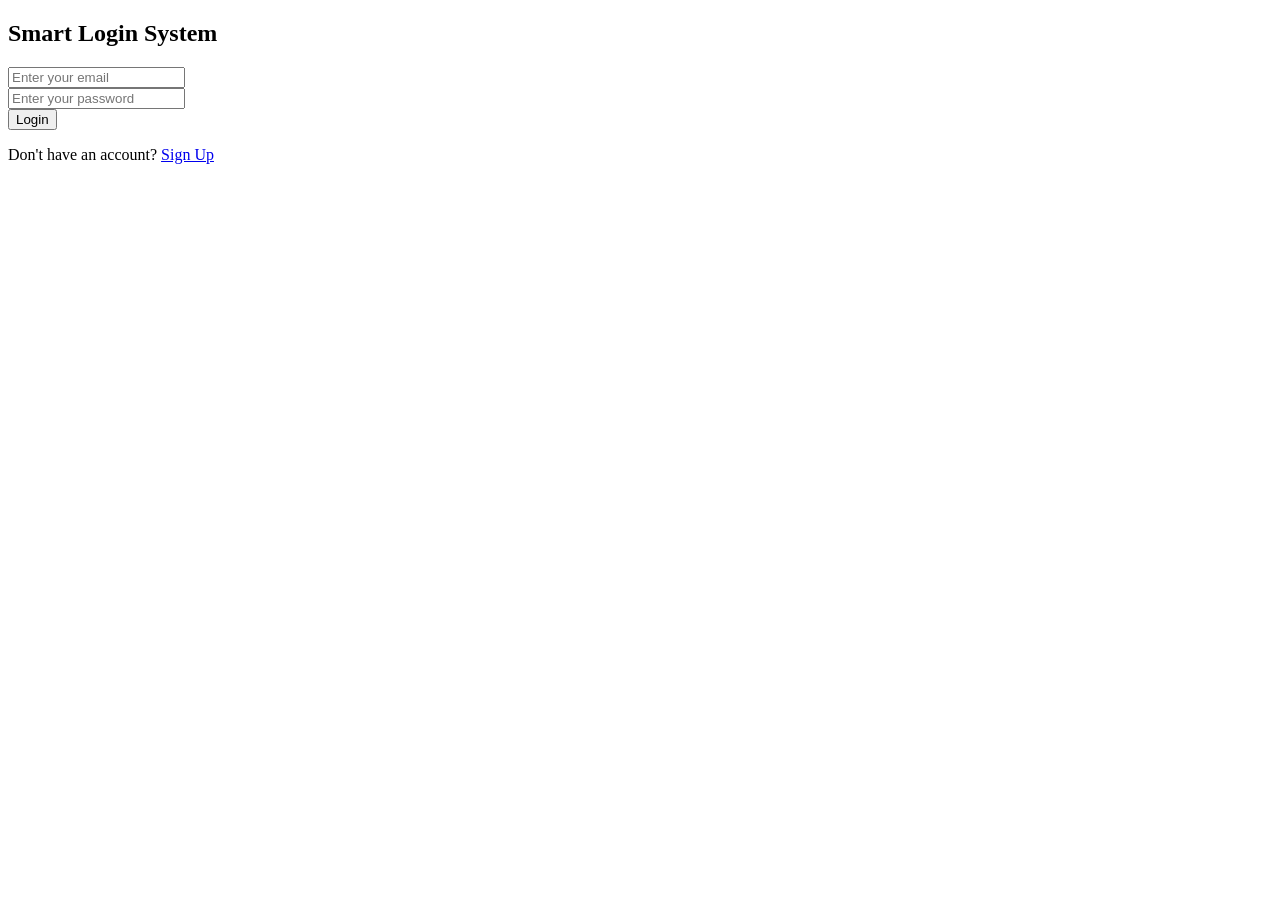
==== index.html @ 82ec3124 "Create index.html move index.htmlto root" ====
<!DOCTYPE html>
<html lang="en">
<head>
    <meta charset="UTF-8">
    <meta name="viewport" content="width=device-width, initial-scale=1.0">
    <title>Login</title>
    <link rel="stylesheet" href="style.css">
</head>
<body>
    <div class="login-container">
        <h2>Smart Login System</h2>
        <div class="input-group">
            <input type="email" placeholder="Enter your email">
        </div>
        <div class="input-group">
            <input type="password" placeholder="Enter your password">
        </div>
        <button class="login-button">Login</button>
        <p class="signup-link">Don't have an account? <a href="../signup/index.html">Sign Up</a></p>
    </div>
</body>
</html>
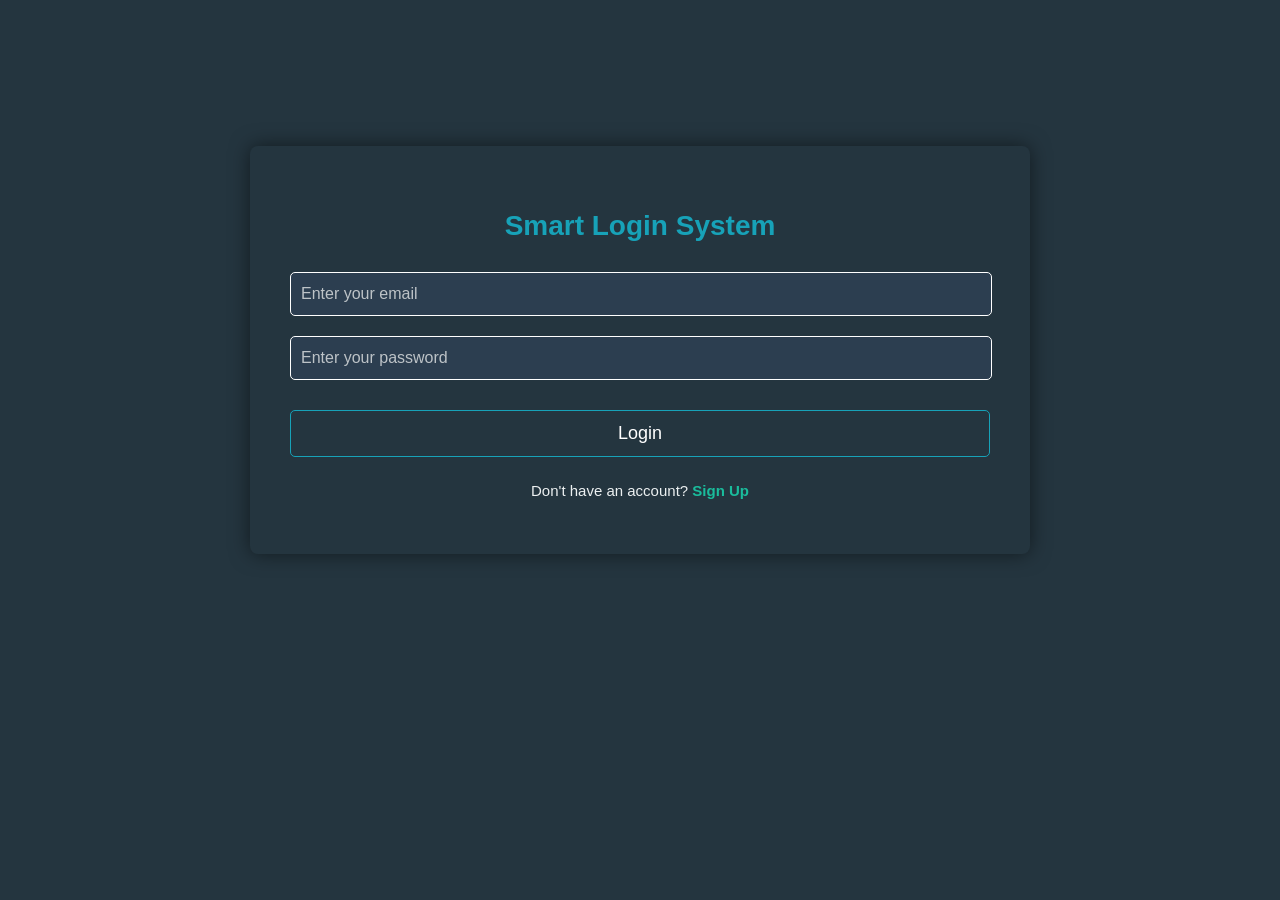
==== commit ab68240e: "Update index.html" ====
--- a/index.html
+++ b/index.html
@@ -16,7 +16,7 @@
             <input type="password" placeholder="Enter your password">
         </div>
         <button class="login-button">Login</button>
-        <p class="signup-link">Don't have an account? <a href="../signup/index.html">Sign Up</a></p>
+        <p class="signup-link">Don't have an account? <a href="signup/index.html">Sign Up</a></p>
     </div>
 </body>
 </html>
--- a/style.css
+++ b/style.css
@@ -0,0 +1,80 @@
+body {
+    margin: 0;
+    padding: 0;
+    font-family: Arial, sans-serif;
+    background-color: #24353f;
+    display: flex;
+    justify-content: center;
+    align-items: center;
+    min-height: 100vh;
+}
+
+.login-container {
+    background-color: #24353f;
+    padding: 40px;
+    border-radius: 8px;
+    box-shadow: 0 0 20px rgba(0, 0, 0, 0.5);
+    text-align: center;
+    width: 700px;
+    position: relative;
+    bottom: 100px;
+
+}
+
+h2 {
+    color: #17a2b8;
+    margin-bottom: 30px;
+    font-size: 28px;
+}
+
+.input-group {
+    margin-bottom: 20px;
+}
+
+.input-group input {
+    width: calc(100% - 20px);
+    padding: 12px 10px;
+    border: 1px solid white;
+    border-radius: 5px;
+    background-color: #2c3e50;
+    color: #ecf0f1;
+    font-size: 16px;
+    outline: none;
+}
+
+.input-group input::placeholder {
+    color: #bdc3c7;
+}
+
+.login-button {
+    width: 100%;
+    padding: 12px;
+    background-color: transparent;
+    color: #fff;
+    border: 1px solid #17a2b8;
+    border-radius: 5px;
+    font-size: 18px;
+    cursor: pointer;
+    transition: background-color 0.3s ease;
+    margin-top: 10px;
+}
+
+.login-button:hover {
+    background-color: #17a2b8;
+}
+
+.signup-link {
+    margin-top: 25px;
+    color: #ecf0f1;
+    font-size: 15px;
+}
+
+.signup-link a {
+    color: #1abc9c;
+    text-decoration: none;
+    font-weight: bold;
+}
+
+.signup-link a:hover {
+    text-decoration: underline;
+}
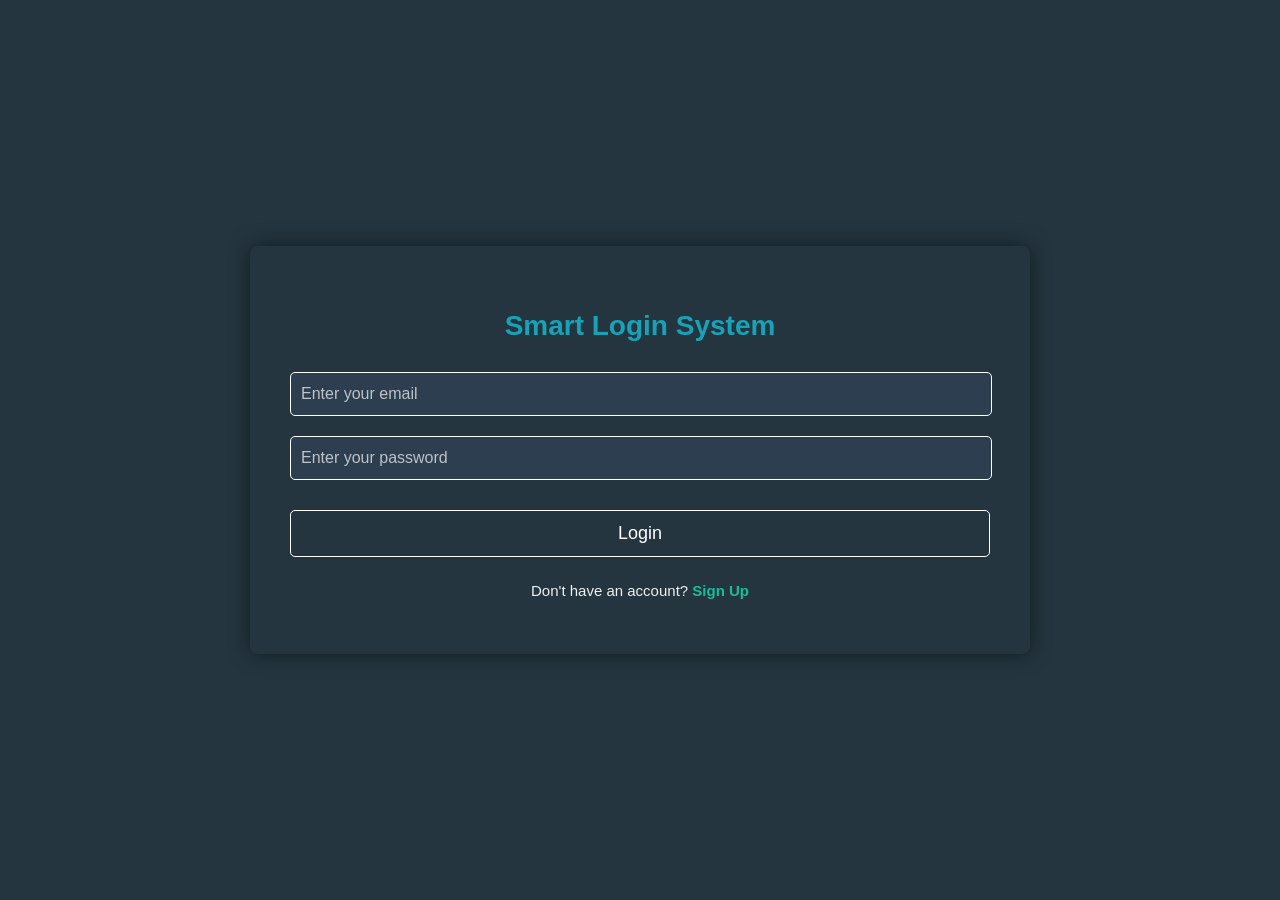
==== commit b00e4c3b: "Add files via upload" ====
--- a/index.html
+++ b/index.html
@@ -7,16 +7,55 @@
     <link rel="stylesheet" href="style.css">
 </head>
 <body>
-    <div class="login-container">
-        <h2>Smart Login System</h2>
-        <div class="input-group">
-            <input type="email" placeholder="Enter your email">
+    <div class="container">
+        <div class="card">
+            <h2>Smart Login System</h2>
+            
+            <!-- Login Section -->
+            <div id="login-section" class="form-section active">
+                <form id="login-form">
+                    <div class="input-group">
+                        <input type="email" id="login-email" placeholder="Enter your email" required>
+                    </div>
+                    <div class="input-group">
+                        <input type="password" id="login-password" placeholder="Enter your password" required>
+                    </div>
+                    <button type="submit" class="btn">Login</button>
+                </form>
+                <p class="link">Don't have an account? <a href="#" id="show-signup">Sign Up</a></p>
+                <div id="login-message" class="message"></div>
+            </div>
+
+            <!-- Sign Up Section -->
+            <div id="signup-section" class="form-section hidden">
+                <form id="signup-form">
+                    <div class="input-group">
+                        <input type="text" id="signup-name" placeholder="Enter your name" required>
+                    </div>
+                    <div class="input-group">
+                        <input type="email" id="signup-email" placeholder="Enter your email" required>
+                    </div>
+                    <div class="input-group">
+                        <input type="password" id="signup-password" placeholder="Enter password" required>
+                    </div>
+                    <button type="submit" class="btn">Sign Up</button>
+                </form>
+                <p class="link">Already have an account? <a href="#" id="show-login">Login</a></p>
+                <div id="signup-message" class="message"></div>
+            </div>
+
+            <!-- Home Section -->
+            <div id="home-section" class="form-section hidden">
+                <div class="home-content">
+                    <h2>Welcome, <span id="user-name"></span>!</h2>
+                    <p>You are successfully logged in.</p>
+                    <button id="logout-btn" class="btn">Logout</button>
+                </div>
+            </div>
         </div>
-        <div class="input-group">
-            <input type="password" placeholder="Enter your password">
-        </div>
-        <button class="login-button">Login</button>
-        <p class="signup-link">Don't have an account? <a href="signup/index.html">Sign Up</a></p>
     </div>
+
+    <script src="script.js"></script>
 </body>
 </html>
+
--- a/style.css
+++ b/style.css
@@ -9,7 +9,7 @@
     min-height: 100vh;
 }
 
-.login-container {
+.container {
     background-color: #24353f;
     padding: 40px;
     border-radius: 8px;
@@ -17,8 +17,6 @@
     text-align: center;
     width: 700px;
     position: relative;
-    bottom: 100px;
-
 }
 
 h2 {
@@ -46,12 +44,12 @@
     color: #bdc3c7;
 }
 
-.login-button {
+.btn {
     width: 100%;
     padding: 12px;
     background-color: transparent;
     color: #fff;
-    border: 1px solid #17a2b8;
+    border: 1px solid white;
     border-radius: 5px;
     font-size: 18px;
     cursor: pointer;
@@ -59,22 +57,66 @@
     margin-top: 10px;
 }
 
-.login-button:hover {
+.btn:hover {
     background-color: #17a2b8;
 }
 
-.signup-link {
+.link {
     margin-top: 25px;
     color: #ecf0f1;
     font-size: 15px;
 }
 
-.signup-link a {
+.link a {
     color: #1abc9c;
     text-decoration: none;
     font-weight: bold;
 }
 
-.signup-link a:hover {
+.link a:hover {
     text-decoration: underline;
 }
+
+.message {
+    margin-top: 15px;
+    padding: 10px;
+    border-radius: 4px;
+    font-size: 14px;
+    display: none;
+}
+
+.message.success {
+    background-color: #27ae60;
+    color: #ffffff;
+}
+
+.message.error {
+    background-color: #e74c3c;
+    color: #ffffff;
+}
+
+.hidden {
+    display: none;
+}
+
+.home-content {
+    color: #ecf0f1;
+}
+
+.home-content h2 {
+    margin-bottom: 20px;
+}
+
+.home-content p {
+    font-size: 20px;
+    margin-bottom: 30px;
+}
+
+.home-content button {
+    background-color: #e74c3c;
+}
+
+.home-content button:hover {
+    background-color: #c0392b;
+}
+
